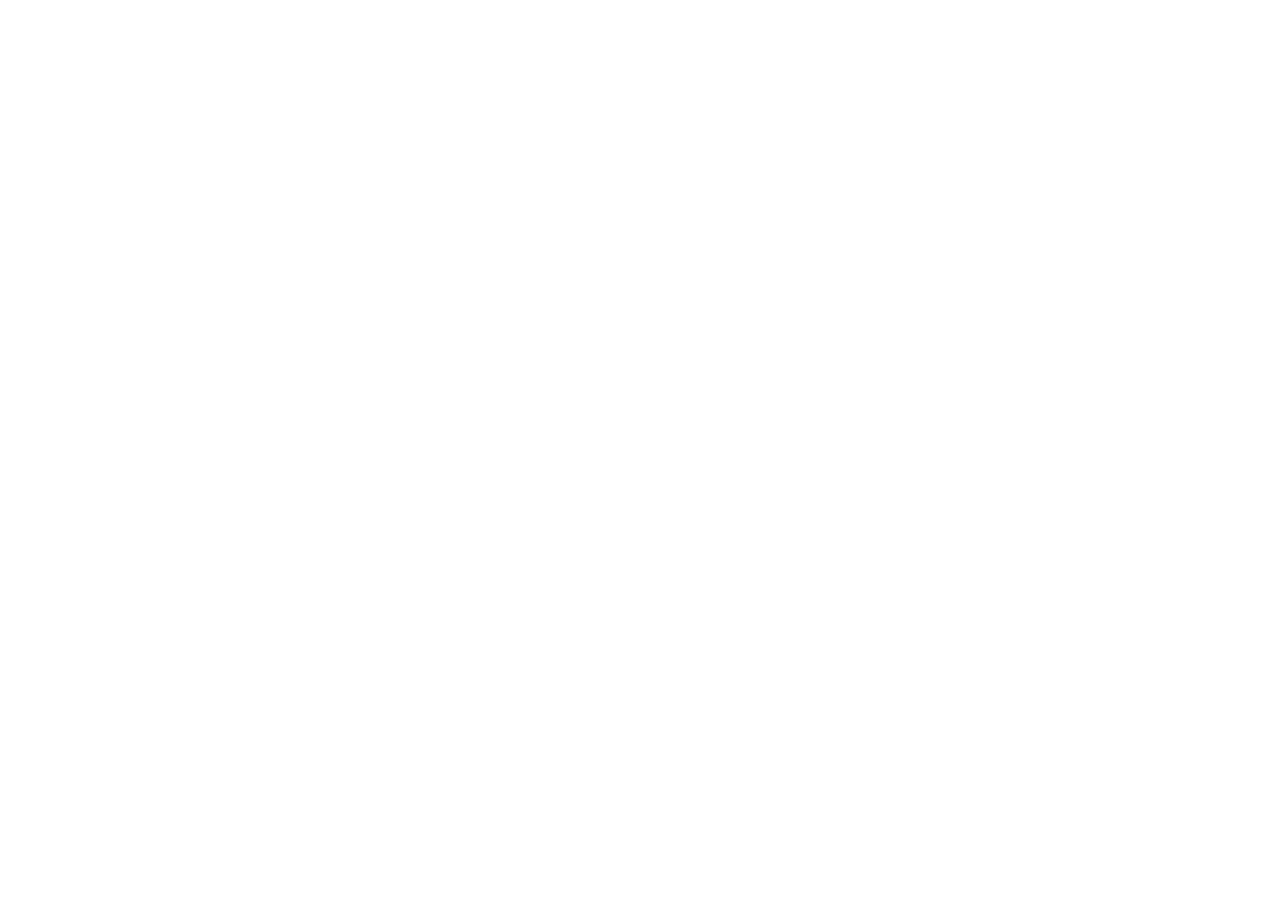
==== index.html @ 74cec824 "Adicionando arquivos e diretórios" ====
<!DOCTYPE html>
<html lang="pt-br">
<head>
    <meta charset="UTF-8">
    <meta name="viewport" content="width=device-width, initial-scale=1.0">
    <title>Projeto hemacias</title>
</head>
<body>
    
</body>
</html>
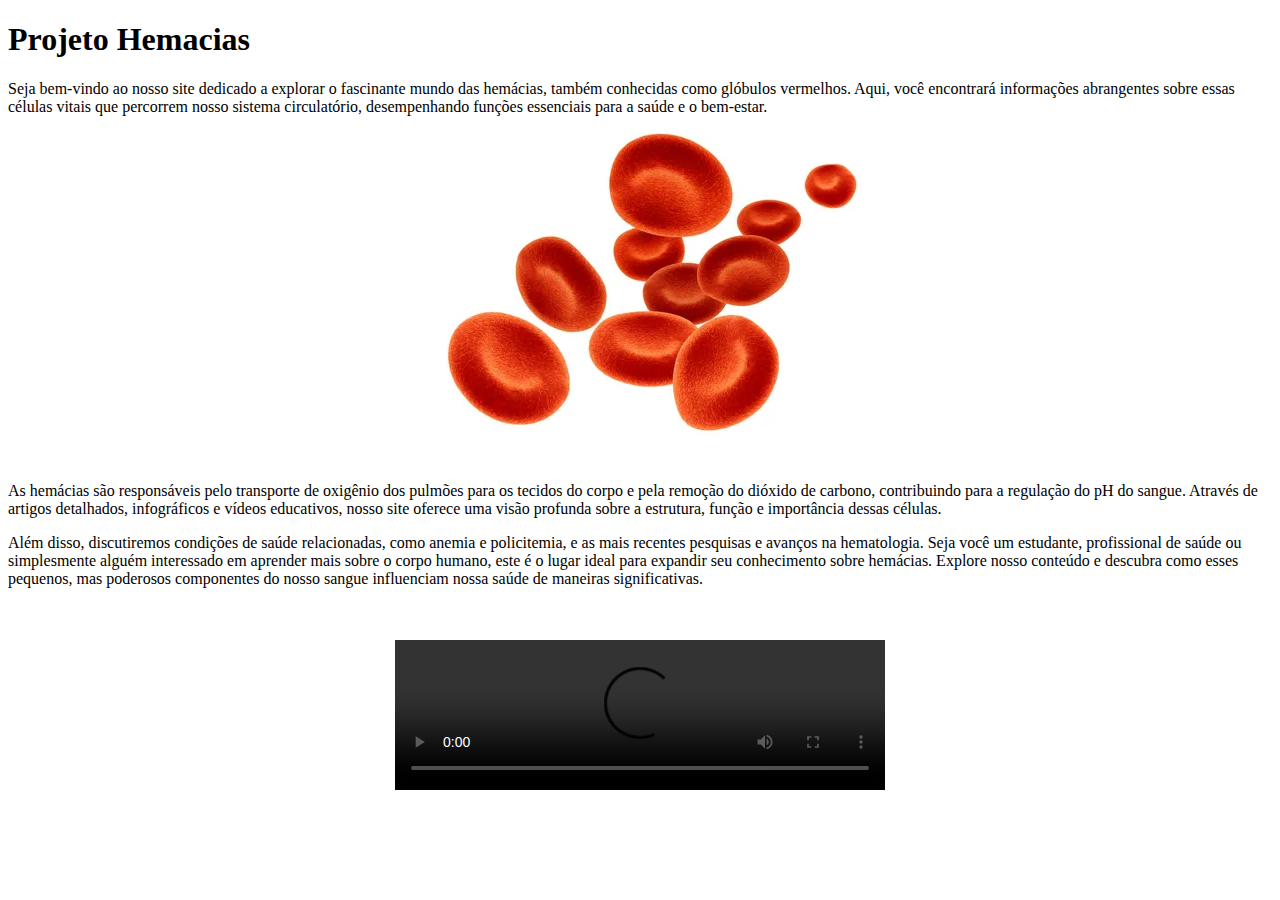
==== commit 86fde931: "Adicionando arquivos de multimidia" ====
--- a/index.html
+++ b/index.html
@@ -1,11 +1,50 @@
 <!DOCTYPE html>
 <html lang="pt-br">
+
 <head>
     <meta charset="UTF-8">
     <meta name="viewport" content="width=device-width, initial-scale=1.0">
     <title>Projeto hemacias</title>
+    <link rel="stylesheet" href="CSS/style.css">
+    <script src="JS/index.js"></script>
 </head>
+
 <body>
+
+
+    <h1>
+        Projeto Hemacias
+    </h1>
+
+
+
+    <div class="container">
+        <p>
+            Seja bem-vindo ao nosso site dedicado a explorar o fascinante mundo das hemácias, também conhecidas como
+            glóbulos vermelhos. Aqui, você encontrará informações abrangentes sobre essas células vitais que percorrem
+            nosso sistema circulatório, desempenhando funções essenciais para a saúde e o bem-estar.
+        </p>
+        <div class="imag">
+            <img src="IMAGENS/imagem1.jpg"  alt="" srcset="">
+        </div>
+        <p>As hemácias são responsáveis pelo transporte de oxigênio dos pulmões para os tecidos do corpo e pela remoção
+            do dióxido de carbono, contribuindo para a regulação do pH do sangue. Através de artigos detalhados,
+            infográficos e vídeos educativos, nosso site oferece uma visão profunda sobre a estrutura, função e
+            importância dessas células.
+        </p>
+        <p>Além disso, discutiremos condições de saúde relacionadas, como anemia e policitemia, e as mais recentes
+            pesquisas e avanços na hematologia. Seja você um estudante, profissional de saúde ou simplesmente alguém
+            interessado em aprender mais sobre o corpo humano, este é o lugar ideal para expandir seu conhecimento sobre
+            hemácias. Explore nosso conteúdo e descubra como esses pequenos, mas poderosos componentes do nosso sangue
+            influenciam nossa saúde de maneiras significativas.</p>
+            
+            <br><br>
+        
+            <div class="vid">
+                <video src="VIDEOS/video1.mp4" width="490px"  controls></video>
+            </div>
+    </div>
     
 </body>
+
 </html>--- a/CSS/style.css
+++ b/CSS/style.css
@@ -0,0 +1,11 @@
+.imag{
+    display: flex;
+    justify-content: center;
+    align-items: center;
+}
+
+.vid{
+    display: flex;
+    justify-content: center;
+    align-items: center;
+}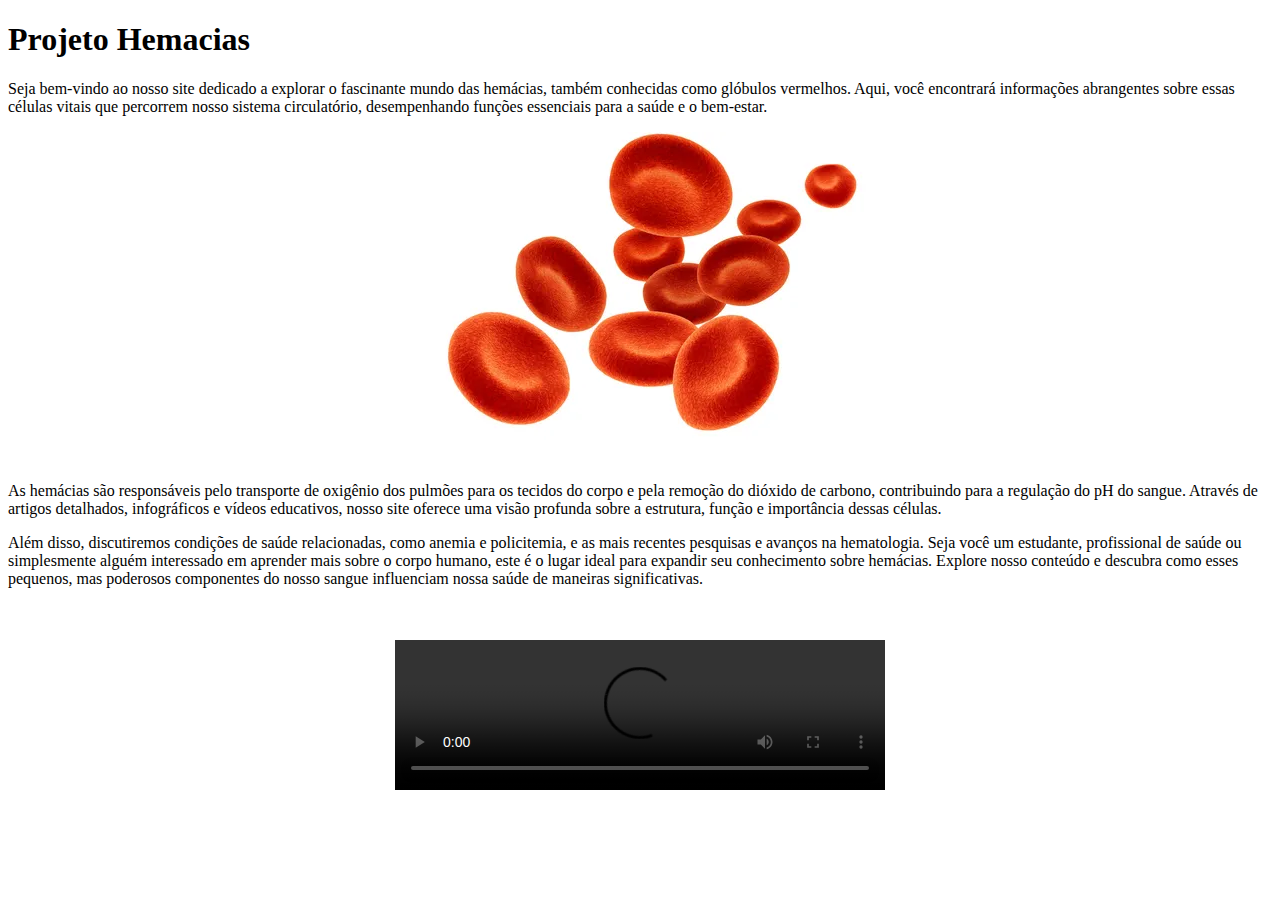
==== commit 514765a2: "Importando bibliotecas bootstrap" ====
--- a/index.html
+++ b/index.html
@@ -7,6 +7,26 @@
     <title>Projeto hemacias</title>
     <link rel="stylesheet" href="CSS/style.css">
     <script src="JS/index.js"></script>
+
+
+    <link href="https://cdn.jsdelivr.net/npm/bootstrap@5.3.0/dist/css/bootstrap.min.css" rel="stylesheet"
+        integrity="sha384-9ndCyUaIbzAi2FUVXJi0CjmCapSmO7SnpJef0486qhLnuZ2cdeRhO02iuK6FUUVM" crossorigin="anonymous">
+    <link href="https://fonts.googleapis.com/icon?family=Material+Icons" rel="stylesheet">
+
+
+    <script src="https://code.jquery.com/jquery-3.3.1.slim.min.js"
+        integrity="sha384-q8i/X+965DzO0rT7abK41JStQIAqVgRVzpbzo5smXKp4YfRvH+8abtTE1Pi6jizo"
+        crossorigin="anonymous"></script>
+    <script src="https://cdnjs.cloudflare.com/ajax/libs/popper.js/1.14.3/umd/popper.min.js"
+        integrity="sha384-ZMP7rVo3mIykV+2+9J3UJ46jBk0WLaUAdn689aCwoqbBJiSnjAK/l8WvCWPIPm49"
+        crossorigin="anonymous"></script>
+    <script src="https://stackpath.bootstrapcdn.com/bootstrap/4.1.3/js/bootstrap.min.js"
+        integrity="sha384-ChfqqxuZUCnJSK3+MXmPNIyE6ZbWh2IMqE241rYiqJxyMiZ6OW/JmZQ5stwEULTy"
+        crossorigin="anonymous"></script>
+
+    <script src="https://cdn.jsdelivr.net/npm/bootstrap@5.3.0/dist/js/bootstrap.bundle.min.js"
+        integrity="sha384-geWF76RCwLtnZ8qwWowPQNguL3RmwHVBC9FhGdlKrxdiJJigb/j/68SIy3Te4Bkz"
+        crossorigin="anonymous"></script>
 </head>
 
 <body>
@@ -25,7 +45,7 @@
             nosso sistema circulatório, desempenhando funções essenciais para a saúde e o bem-estar.
         </p>
         <div class="imag">
-            <img src="IMAGENS/imagem1.jpg"  alt="" srcset="">
+            <img src="IMAGENS/imagem1.jpg" alt="" srcset="">
         </div>
         <p>As hemácias são responsáveis pelo transporte de oxigênio dos pulmões para os tecidos do corpo e pela remoção
             do dióxido de carbono, contribuindo para a regulação do pH do sangue. Através de artigos detalhados,
@@ -37,14 +57,14 @@
             interessado em aprender mais sobre o corpo humano, este é o lugar ideal para expandir seu conhecimento sobre
             hemácias. Explore nosso conteúdo e descubra como esses pequenos, mas poderosos componentes do nosso sangue
             influenciam nossa saúde de maneiras significativas.</p>
-            
-            <br><br>
-        
-            <div class="vid">
-                <video src="VIDEOS/video1.mp4" width="490px"  controls></video>
-            </div>
+
+        <br><br>
+
+        <div class="vid">
+            <video src="VIDEOS/video1.mp4" width="490px" controls></video>
+        </div>
     </div>
-    
+
 </body>
 
 </html>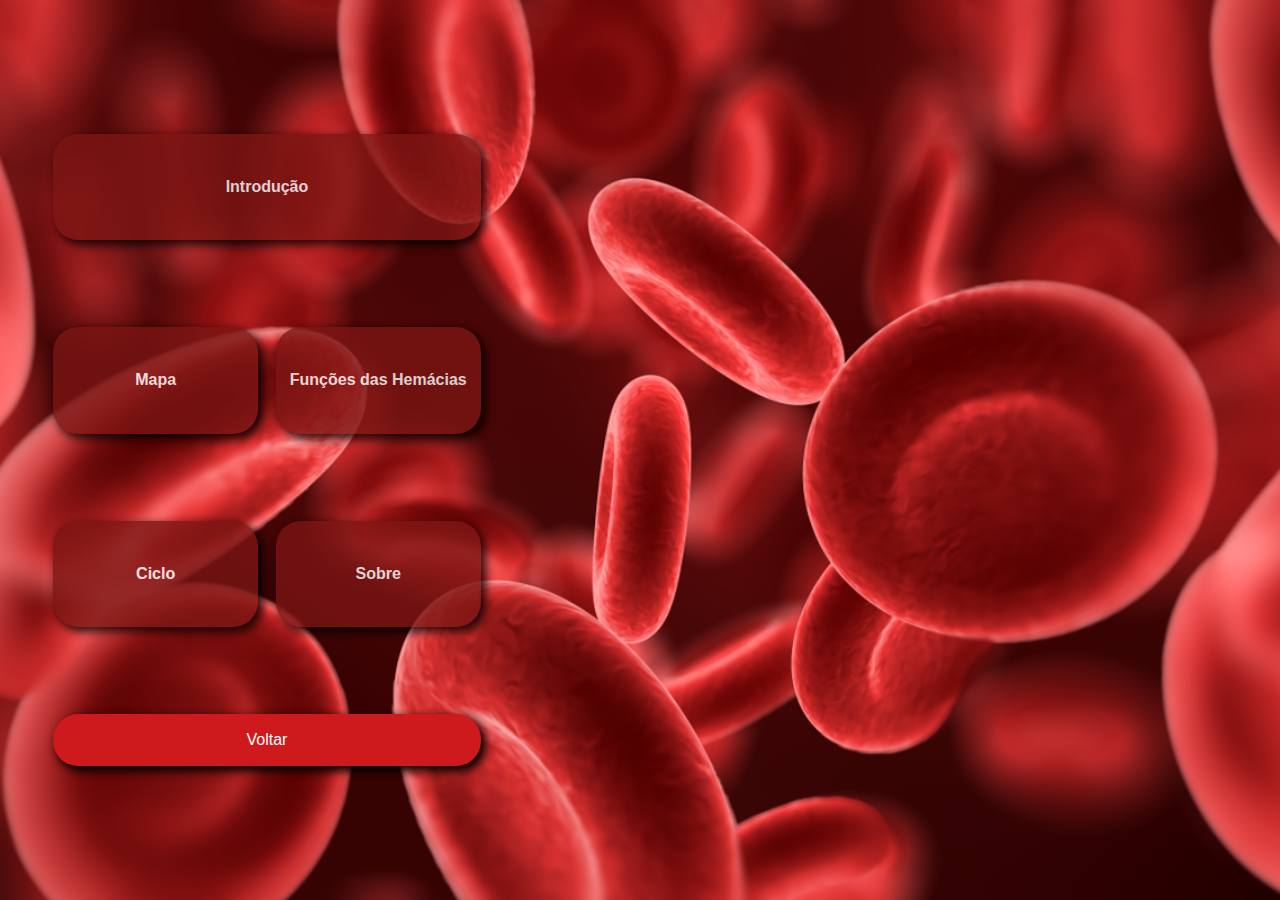
==== commit e6a11c57: "Adicionando menu" ====
--- a/index.html
+++ b/index.html
@@ -9,61 +9,58 @@
     <script src="JS/index.js"></script>
 
 
-    <link href="https://cdn.jsdelivr.net/npm/bootstrap@5.3.0/dist/css/bootstrap.min.css" rel="stylesheet"
-        integrity="sha384-9ndCyUaIbzAi2FUVXJi0CjmCapSmO7SnpJef0486qhLnuZ2cdeRhO02iuK6FUUVM" crossorigin="anonymous">
-    <link href="https://fonts.googleapis.com/icon?family=Material+Icons" rel="stylesheet">
-
-
-    <script src="https://code.jquery.com/jquery-3.3.1.slim.min.js"
-        integrity="sha384-q8i/X+965DzO0rT7abK41JStQIAqVgRVzpbzo5smXKp4YfRvH+8abtTE1Pi6jizo"
-        crossorigin="anonymous"></script>
-    <script src="https://cdnjs.cloudflare.com/ajax/libs/popper.js/1.14.3/umd/popper.min.js"
-        integrity="sha384-ZMP7rVo3mIykV+2+9J3UJ46jBk0WLaUAdn689aCwoqbBJiSnjAK/l8WvCWPIPm49"
-        crossorigin="anonymous"></script>
-    <script src="https://stackpath.bootstrapcdn.com/bootstrap/4.1.3/js/bootstrap.min.js"
-        integrity="sha384-ChfqqxuZUCnJSK3+MXmPNIyE6ZbWh2IMqE241rYiqJxyMiZ6OW/JmZQ5stwEULTy"
-        crossorigin="anonymous"></script>
-
-    <script src="https://cdn.jsdelivr.net/npm/bootstrap@5.3.0/dist/js/bootstrap.bundle.min.js"
-        integrity="sha384-geWF76RCwLtnZ8qwWowPQNguL3RmwHVBC9FhGdlKrxdiJJigb/j/68SIy3Te4Bkz"
-        crossorigin="anonymous"></script>
 </head>
 
 <body>
 
 
-    <h1>
-        Projeto Hemacias
-    </h1>
+    <div class="imgHome">
+        <div class="container">
+            <button class="botao">
+                <p>Introdução</p> 
+            </button>
+
+
+    
+    
+            <div class="midBotao">
+                <button class="botao">
+                    <p>Mapa</p> 
+                </button>
+                <button class="botao">
+                    <p>Funções das Hemácias</p> 
+                </button>
+                
+            </div>
+
+            <div class="midBotao">
+                <button class="botao">
+                    <p>Ciclo</p> 
+                </button>
+                <button class="botao">
+                    <p>Sobre</p> 
+                </button>
+                
+            </div>
+
+
+            <button class="voltar">
+                <p>Voltar</p> 
+            </button>
+
+
+        </div>
+
+            
+            
 
 
 
-    <div class="container">
-        <p>
-            Seja bem-vindo ao nosso site dedicado a explorar o fascinante mundo das hemácias, também conhecidas como
-            glóbulos vermelhos. Aqui, você encontrará informações abrangentes sobre essas células vitais que percorrem
-            nosso sistema circulatório, desempenhando funções essenciais para a saúde e o bem-estar.
-        </p>
-        <div class="imag">
-            <img src="IMAGENS/imagem1.jpg" alt="" srcset="">
-        </div>
-        <p>As hemácias são responsáveis pelo transporte de oxigênio dos pulmões para os tecidos do corpo e pela remoção
-            do dióxido de carbono, contribuindo para a regulação do pH do sangue. Através de artigos detalhados,
-            infográficos e vídeos educativos, nosso site oferece uma visão profunda sobre a estrutura, função e
-            importância dessas células.
-        </p>
-        <p>Além disso, discutiremos condições de saúde relacionadas, como anemia e policitemia, e as mais recentes
-            pesquisas e avanços na hematologia. Seja você um estudante, profissional de saúde ou simplesmente alguém
-            interessado em aprender mais sobre o corpo humano, este é o lugar ideal para expandir seu conhecimento sobre
-            hemácias. Explore nosso conteúdo e descubra como esses pequenos, mas poderosos componentes do nosso sangue
-            influenciam nossa saúde de maneiras significativas.</p>
 
-        <br><br>
-
-        <div class="vid">
-            <video src="VIDEOS/video1.mp4" width="490px" controls></video>
         </div>
     </div>
+
+
 
 </body>
 
--- a/CSS/style.css
+++ b/CSS/style.css
@@ -1,3 +1,10 @@
+
+html, body{
+    height: 100%;
+    margin: 0;
+}
+
+
 .imag{
     display: flex;
     justify-content: center;
@@ -8,4 +15,67 @@
     display: flex;
     justify-content: center;
     align-items: center;
+}
+
+
+
+.imgHome{
+    position: relative;
+    background-image: url('../IMAGENS/imagemHome.png');
+    background-size: cover;
+    width: 100%;
+    height: 100%;
+    background-position: center;
+    display: flex;
+    align-items: center;
+}
+
+.container{
+    height: 80%;
+    display: flex;
+    justify-content: center;
+    align-items: center;
+    flex-wrap: wrap;
+}
+
+.botao{
+    height: 8em;
+    width: 80%;
+    background-color: #7a1513;
+    border-radius: 25px;
+    opacity: 0.8;
+    box-shadow: 4px 4px 10px 1px;
+    border: none;
+}
+
+.botao p{
+    color: white;
+    font-size: larger;
+    font-weight: bold;
+}
+
+.voltar{
+    width: 80%;
+    background-color: #ce1a1c;
+    border-radius: 25px;
+    box-shadow: 4px 4px 10px 1px;
+    border: none;
+}
+
+.voltar p{
+    color: white;
+    font-size: larger;
+}
+
+
+.midBotao{
+    width: 80%;
+    display: flex;
+    gap: 18px;
+}
+
+
+.flex{
+    display: flex;
+
 }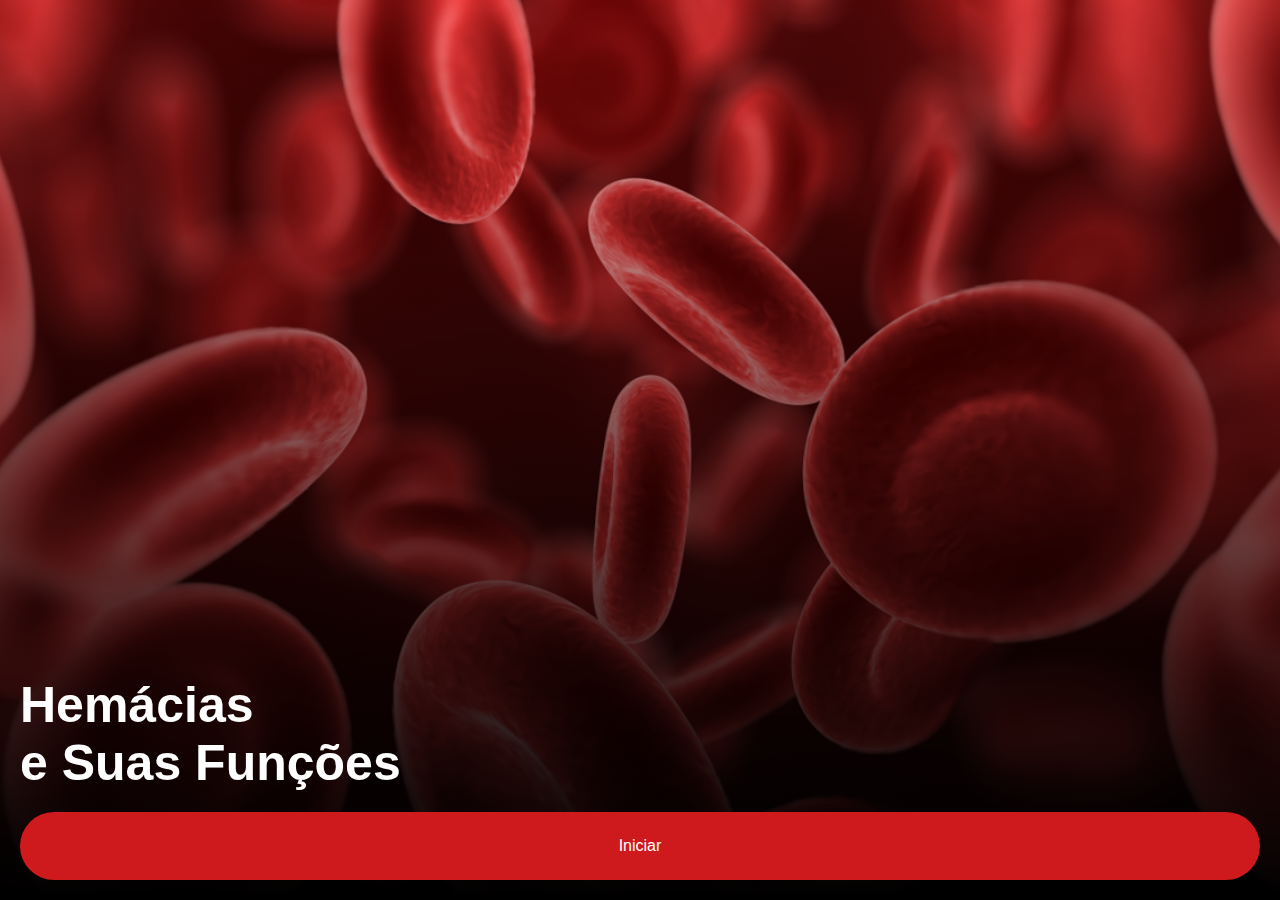
==== commit c1310d01: "Adicionando home inicial" ====
--- a/index.html
+++ b/index.html
@@ -1,67 +1,17 @@
 <!DOCTYPE html>
 <html lang="pt-br">
-
 <head>
-    <meta charset="UTF-8">
-    <meta name="viewport" content="width=device-width, initial-scale=1.0">
-    <title>Projeto hemacias</title>
-    <link rel="stylesheet" href="CSS/style.css">
-    <script src="JS/index.js"></script>
-
-
+  <meta charset="UTF-8">
+  <meta name="viewport" content="width=device-width, initial-scale=1.0">
+  <title>Hemácias e Suas Funções</title>
+  <link rel="stylesheet" href="./CSS/iniciar.css">
 </head>
-
 <body>
-
-
-    <div class="imgHome">
-        <div class="container">
-            <button class="botao">
-                <p>Introdução</p> 
-            </button>
-
-
-    
-    
-            <div class="midBotao">
-                <button class="botao">
-                    <p>Mapa</p> 
-                </button>
-                <button class="botao">
-                    <p>Funções das Hemácias</p> 
-                </button>
-                
-            </div>
-
-            <div class="midBotao">
-                <button class="botao">
-                    <p>Ciclo</p> 
-                </button>
-                <button class="botao">
-                    <p>Sobre</p> 
-                </button>
-                
-            </div>
-
-
-            <button class="voltar">
-                <p>Voltar</p> 
-            </button>
-
-
-        </div>
-
-            
-            
-
-
-
-
-        </div>
+  <div class="container">
+    <div class="overlay">
+      <h1>Hemácias <br> e Suas Funções</h1>
+      <button>Iniciar</button>
     </div>
-
-
-
+  </div>
 </body>
-
 </html>--- a/CSS/iniciar.css
+++ b/CSS/iniciar.css
@@ -0,0 +1,57 @@
+* {
+    margin: 0;
+    padding: 0;
+    box-sizing: border-box;
+  }
+  
+  body {
+    font-family: Arial, sans-serif;
+    height: 100vh;
+    display: flex;
+    justify-content: center;
+    align-items: center;
+    background-color: #000;
+  }
+  
+  .container {
+    position: relative;
+    width: 100%;
+    height: 100%;
+    background-image: 
+      linear-gradient(to top, #000, transparent),
+      url('../IMAGENS/imagemHome.png');
+    background-size: cover;
+    background-position: center;
+  }
+  
+  .overlay {
+    position: absolute;
+    bottom: 20px;
+    left: 20px;
+    right: 20px;
+    text-align: left;
+    display: flex;
+    flex-direction: column;
+  }
+  
+  h1 {
+    color: #fff;
+    font-size: 50px;
+    margin-bottom: 20px;
+  }
+  
+  button {
+    background-color: #ce1a1c;
+    color: #fff;
+    border: none;
+    border-radius: 50px;
+    padding: 25px 0;
+    font-size: 1rem;
+    cursor: pointer;
+    transition: background-color 0.3s;
+    width: 100%;
+  }
+  
+  button:hover {
+    background-color: #b71c1c;
+  }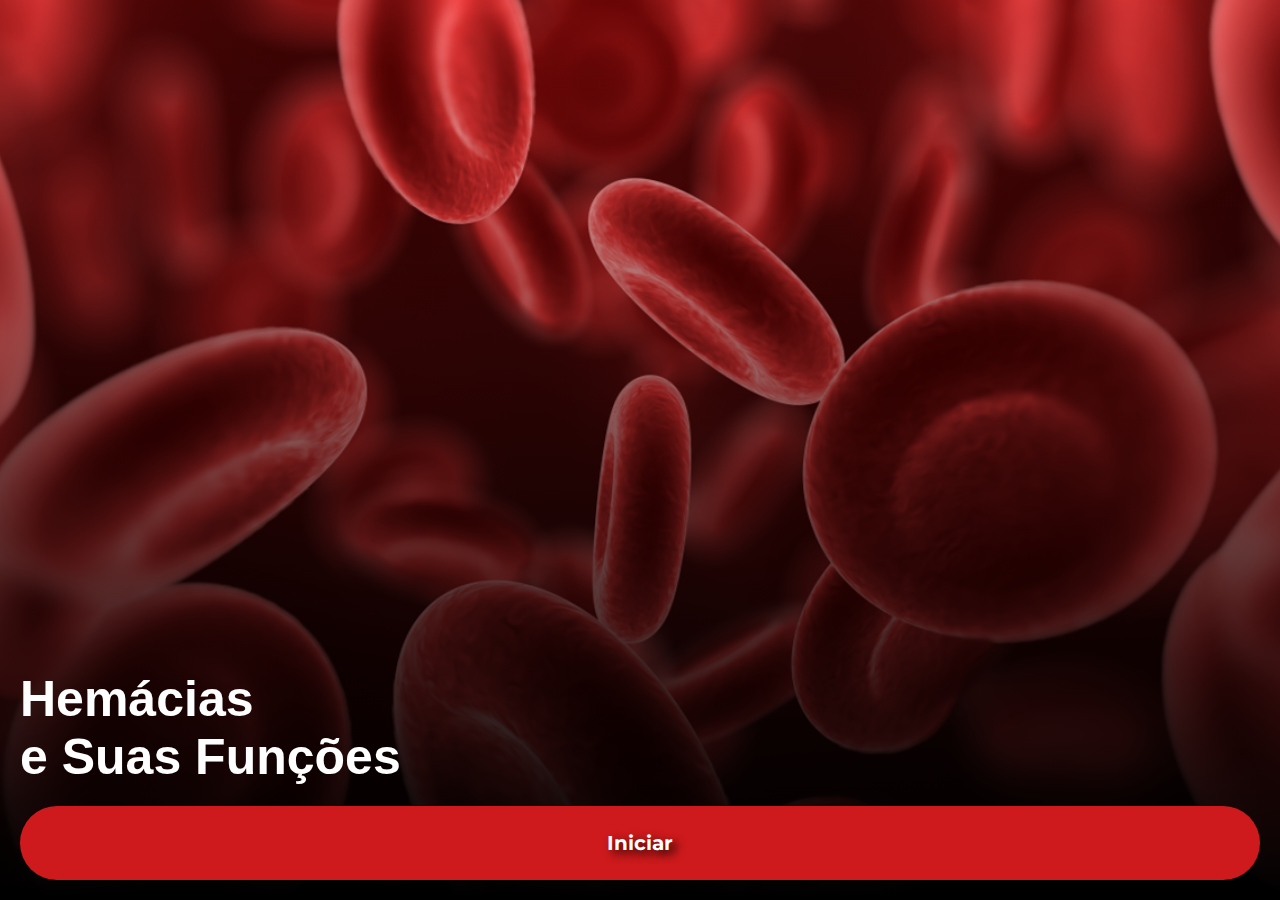
==== commit ae7f1ac7: "Importando lib de fonts e aumentando contraste" ====
--- a/index.html
+++ b/index.html
@@ -5,12 +5,19 @@
   <meta name="viewport" content="width=device-width, initial-scale=1.0">
   <title>Hemácias e Suas Funções</title>
   <link rel="stylesheet" href="./CSS/iniciar.css">
+
+
+  <!-- Import da font do google montserrat -->
+  <link rel="preconnect" href="https://fonts.googleapis.com">
+  <link rel="preconnect" href="https://fonts.gstatic.com" crossorigin>
+  <link href="https://fonts.googleapis.com/css2?family=Montserrat:ital,wght@0,100..900;1,100..900&display=swap"
+      rel="stylesheet">
 </head>
 <body>
   <div class="container">
     <div class="overlay">
       <h1>Hemácias <br> e Suas Funções</h1>
-      <button>Iniciar</button>
+      <a href="./HTML/menu.html"><button><p>Iniciar</p></button></a>
     </div>
   </div>
 </body>
--- a/CSS/iniciar.css
+++ b/CSS/iniciar.css
@@ -51,6 +51,15 @@
     transition: background-color 0.3s;
     width: 100%;
   }
+
+  button p{
+    color: white;
+    font-size: 1.25em;
+    font-family: "Montserrat",Arial, Helvetica, sans-serif;
+    font-weight: bold;
+    text-shadow: 5px 4px 10px rgb(0,0,0);
+    
+  }
   
   button:hover {
     background-color: #b71c1c;
